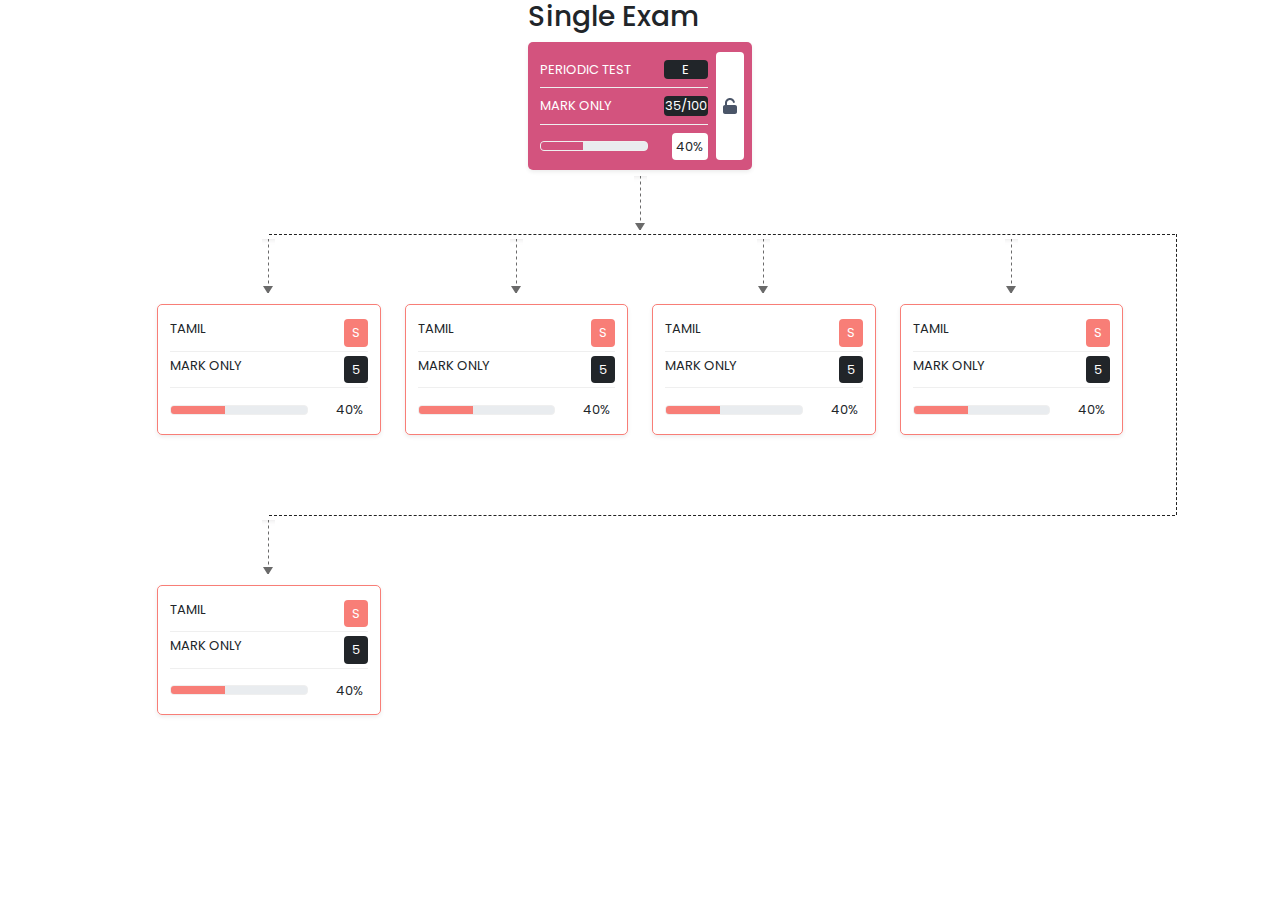
==== index.html @ 5cd8e542 "neveskip exam styles" ====
<!DOCTYPE html>
<html lang="en">
  <head>
    <meta charset="UTF-8" />
    <meta http-equiv="X-UA-Compatible" content="IE=edge" />
    <meta name="viewport" content="width=device-width, initial-scale=1.0" />
    <link rel="stylesheet" href="css/bootstrap.min.css" />
    <link rel="stylesheet" href="scss/main.css" />
    <title>Single Exam</title>
  </head>
  <body>
    <div class="container">
      <div class="row padding-bottom">
        <div class="col-md-3 mx-auto">
          <h3>Single Exam</h3>

          <div class="common-box shadow-sm bg-magenta arrow-bottom">
            <div class="row">
              <div class="col text-uppercase px-3">
                <div class="row border-bottom border-light py-2">
                  <div class="col-8 ps-0">PERIODIC TEST</div>
                  <div class="col-4 pe-0">
                    <span class="bg-dark d-block rounded text-center">E</span>
                  </div>
                </div>
                <div class="row border-bottom border-light py-2">
                  <div class="col-8 ps-0">Mark Only</div>
                  <div class="col-4 pe-0">
                    <span class="bg-dark d-block rounded text-center"
                      >35/100</span
                    >
                  </div>
                </div>
                <div class="row align-items-center mt-2">
                  <div class="col ps-0">
                    <div class="progress border border-light">
                      <div
                        class="progress-bar bg-magenta"
                        role="progressbar"
                        style="width: 40%"
                        aria-valuenow="40"
                        aria-valuemin="0"
                        aria-valuemax="100"
                      ></div>
                    </div>
                  </div>
                  <div class="col-auto pe-0">
                    <div class="bg-white rounded text-dark p-1">40%</div>
                  </div>
                </div>
              </div>
              <div
                class="col-auto d-flex align-items-center bg-white rounded ms-1 px-1"
              >
                <?xml version="1.0" ?><svg
                  fill="none"
                  height="20"
                  viewBox="0 0 20 20"
                  width="20"
                >
                  <path
                    d="M10 2C7.23858 2 5 4.23858 5 7V9C3.89543 9 3 9.89543 3 11V16C3 17.1046 3.89543 18 5 18H15C16.1046 18 17 17.1046 17 16V11C17 9.89543 16.1046 9 15 9H7V7C7 5.34315 8.34315 4 10 4C11.3940 4 12.5725 4.95512 12.9055 6.24926C13.0432 6.78411 13.5884 7.1061 14.1232 6.96844C14.4081 6.83078 14.9801 6.28559 14.8424 5.75074C14.2874 3.59442 12.3312 2 10 2Z"
                    fill="#4A5568"
                  />
                </svg>
              </div>
            </div>
          </div>
        </div>
      </div>

      <div class="row padding-top border-dashed-right">
        <div class="border-box width100"></div>

        <div class="col-md-3 mb-6">
          <div class="common-box shadow-sm orange-border-box arrow-top">
            <div class="row">
              <div class="col text-uppercase px-3">
                <div class="row border-bottom border-light py-1">
                  <div class="col ps-0">Tamil</div>
                  <div class="col-auto pe-0">
                    <span
                      class="d-block rounded text-center orange py-1 px-2 text-white"
                      >S</span
                    >
                  </div>
                </div>
                <div class="row border-bottom border-light py-1">
                  <div class="col ps-0">Mark Only</div>
                  <div class="col-auto pe-0">
                    <span
                      class="bg-dark text-white d-block rounded text-center py-1 px-2"
                      >5</span
                    >
                  </div>
                </div>
                <div class="row align-items-center mt-2">
                  <div class="col ps-0">
                    <div class="progress border border-light">
                      <div
                        class="progress-bar orange"
                        role="progressbar"
                        style="width: 40%"
                        aria-valuenow="40"
                        aria-valuemin="0"
                        aria-valuemax="100"
                      ></div>
                    </div>
                  </div>
                  <div class="col-auto pe-0">
                    <div class="bg-white rounded text-dark p-1">40%</div>
                  </div>
                </div>
              </div>
            </div>
          </div>
        </div>
        <div class="col-md-3">
          <div class="common-box shadow-sm orange-border-box arrow-top">
            <div class="row">
              <div class="col text-uppercase px-3">
                <div class="row border-bottom border-light py-1">
                  <div class="col ps-0">Tamil</div>
                  <div class="col-auto pe-0">
                    <span
                      class="d-block rounded text-center orange py-1 px-2 text-white"
                      >S</span
                    >
                  </div>
                </div>
                <div class="row border-bottom border-light py-1">
                  <div class="col ps-0">Mark Only</div>
                  <div class="col-auto pe-0">
                    <span
                      class="bg-dark text-white d-block rounded text-center py-1 px-2"
                      >5</span
                    >
                  </div>
                </div>
                <div class="row align-items-center mt-2">
                  <div class="col ps-0">
                    <div class="progress border border-light">
                      <div
                        class="progress-bar orange"
                        role="progressbar"
                        style="width: 40%"
                        aria-valuenow="40"
                        aria-valuemin="0"
                        aria-valuemax="100"
                      ></div>
                    </div>
                  </div>
                  <div class="col-auto pe-0">
                    <div class="bg-white rounded text-dark p-1">40%</div>
                  </div>
                </div>
              </div>
            </div>
          </div>
        </div>
        <div class="col-md-3">
          <div class="common-box shadow-sm orange-border-box arrow-top">
            <div class="row">
              <div class="col text-uppercase px-3">
                <div class="row border-bottom border-light py-1">
                  <div class="col ps-0">Tamil</div>
                  <div class="col-auto pe-0">
                    <span
                      class="d-block rounded text-center orange py-1 px-2 text-white"
                      >S</span
                    >
                  </div>
                </div>
                <div class="row border-bottom border-light py-1">
                  <div class="col ps-0">Mark Only</div>
                  <div class="col-auto pe-0">
                    <span
                      class="bg-dark text-white d-block rounded text-center py-1 px-2"
                      >5</span
                    >
                  </div>
                </div>
                <div class="row align-items-center mt-2">
                  <div class="col ps-0">
                    <div class="progress border border-light">
                      <div
                        class="progress-bar orange"
                        role="progressbar"
                        style="width: 40%"
                        aria-valuenow="40"
                        aria-valuemin="0"
                        aria-valuemax="100"
                      ></div>
                    </div>
                  </div>
                  <div class="col-auto pe-0">
                    <div class="bg-white rounded text-dark p-1">40%</div>
                  </div>
                </div>
              </div>
            </div>
          </div>
        </div>
        <div class="col-md-3">
          <div class="common-box shadow-sm orange-border-box arrow-top">
            <div class="row">
              <div class="col text-uppercase px-3">
                <div class="row border-bottom border-light py-1">
                  <div class="col ps-0">Tamil</div>
                  <div class="col-auto pe-0">
                    <span
                      class="d-block rounded text-center orange py-1 px-2 text-white"
                      >S</span
                    >
                  </div>
                </div>
                <div class="row border-bottom border-light py-1">
                  <div class="col ps-0">Mark Only</div>
                  <div class="col-auto pe-0">
                    <span
                      class="bg-dark text-white d-block rounded text-center py-1 px-2"
                      >5</span
                    >
                  </div>
                </div>
                <div class="row align-items-center mt-2">
                  <div class="col ps-0">
                    <div class="progress border border-light">
                      <div
                        class="progress-bar orange"
                        role="progressbar"
                        style="width: 40%"
                        aria-valuenow="40"
                        aria-valuemin="0"
                        aria-valuemax="100"
                      ></div>
                    </div>
                  </div>
                  <div class="col-auto pe-0">
                    <div class="bg-white rounded text-dark p-1">40%</div>
                  </div>
                </div>
              </div>
            </div>
          </div>
        </div>
      </div>
      <div class="row padding-top">
        <div class="border-box width100"></div>
        <div class="border-dashed-right"></div>
        <div class="col-md-3">
          <div class="common-box shadow-sm orange-border-box arrow-top">
            <div class="row">
              <div class="col text-uppercase px-3">
                <div class="row border-bottom border-light py-1">
                  <div class="col ps-0">Tamil</div>
                  <div class="col-auto pe-0">
                    <span
                      class="d-block rounded text-center orange py-1 px-2 text-white"
                      >S</span
                    >
                  </div>
                </div>
                <div class="row border-bottom border-light py-1">
                  <div class="col ps-0">Mark Only</div>
                  <div class="col-auto pe-0">
                    <span
                      class="bg-dark text-white d-block rounded text-center py-1 px-2"
                      >5</span
                    >
                  </div>
                </div>
                <div class="row align-items-center mt-2">
                  <div class="col ps-0">
                    <div class="progress border border-light">
                      <div
                        class="progress-bar orange"
                        role="progressbar"
                        style="width: 40%"
                        aria-valuenow="40"
                        aria-valuemin="0"
                        aria-valuemax="100"
                      ></div>
                    </div>
                  </div>
                  <div class="col-auto pe-0">
                    <div class="bg-white rounded text-dark p-1">40%</div>
                  </div>
                </div>
              </div>
            </div>
          </div>
        </div>
      </div>
    </div>
  </body>
</html>
---- scss/main.css ----
@import url("https://fonts.googleapis.com/css2?family=Poppins:wght@100;200;300;400;500&display=swap");
.left-nav {
  max-width: 200px;
  background: #303c42;
  position: fixed;
  height: 100vh;
}

.left-nav .nav .nav-item .nav-link {
  color: #fff;
}

.left-nav .nav .nav-item .nav-link:hover {
  background: #00a69a;
}

body {
  font-family: "Poppins", sans-serif;
  font-size: 13px;
}

.container {
  max-width: 990px;
  width: 100%;
}

.container1200 {
  max-width: 1200px;
}

.common-box {
  border-radius: 5px;
  padding: 10px 20px;
}

.common-box .progress {
  height: 10px;
}

.common-box .border-light {
  border-color: #efefef !important;
}

.red-text svg path {
  fill: #f11c2b;
}

.green-text svg path {
  fill: #00a69a;
}

.bg-magenta {
  background: #d3537e;
  color: #fff;
}

.bg-mid-gray {
  background: #d9d9d9;
}

.border-gray {
  border: 1px solid #d9d9d9;
  color: #7b7b7b;
}

.bg-dark-gray {
  background: #7b7b7b;
}

.bg-dark-gray svg path {
  fill: #7b7b7b;
}

.final-step-line {
  width: 902px;
  right: auto !important;
}

.child-border-top {
  position: relative;
}

.child-border-top:before {
  content: "";
  position: absolute;
  width: 1px;
  height: 23px;
  top: -23px;
  border-right: 1px dashed #7b7b7b;
  left: 0;
  right: 0;
  margin: auto;
}

.bg-yellow {
  background: #e6ba63;
}

.border-yellow {
  border: 1px solid #e6ba63;
}

.border-magenta {
  border: 1px solid #d3537e;
}

.orange-border-box {
  border: 1px solid #f87e77;
}

.orange {
  background: #f87e77;
}

.arrow-top {
  position: relative;
}

.arrow-top:before {
  content: "";
  height: 80px;
  position: absolute;
  background: url(../images/arrow-bottom.png) no-repeat top center;
  top: -66px;
  width: 13px;
  left: 0;
  right: 0;
  margin: auto;
}

.mb-6 {
  margin-bottom: 80px;
}

.arrow-bottom {
  position: relative;
}

.arrow-bottom:before {
  content: "";
  height: 84px;
  background: url(../images/arrow-bottom.png) no-repeat top center;
  position: absolute;
  bottom: -90px;
  width: 13px;
  left: 0;
  right: 0;
  margin: auto;
}

.border-dashed-right {
  position: relative;
}

.border-dashed-right:after {
  content: "";
  border-right: 1px dashed #212121;
  position: absolute;
  right: -42px;
  top: 0;
  bottom: 0;
}

.border-left {
  position: relative;
}

.border-left:before {
  content: "";
  position: absolute;
  border-left: 1px dashed #212121;
  width: 1px;
  top: 0;
  bottom: 90px;
}

.arrow-left {
  position: relative;
}

.arrow-left:before {
  content: "";
  background: url(../images/arrow-left.png) no-repeat right center;
  height: 10px;
  width: 40px;
  position: absolute;
  left: -45px;
  top: 0;
  bottom: 0;
  margin: auto;
}

.width-3box {
  width: 1024px;
}

.padding-top {
  padding-top: 70px;
  position: relative;
}

.border-box {
  border-top: 1px dashed #212121;
  position: absolute;
  top: 0;
  right: -40px;
  margin: auto;
}

.width100 {
  max-width: 906px;
}

.width75 {
  width: 660px;
  left: 0;
  right: 0;
}

.padding-bottom {
  padding-bottom: 64px;
}
/*# sourceMappingURL=main.css.map */
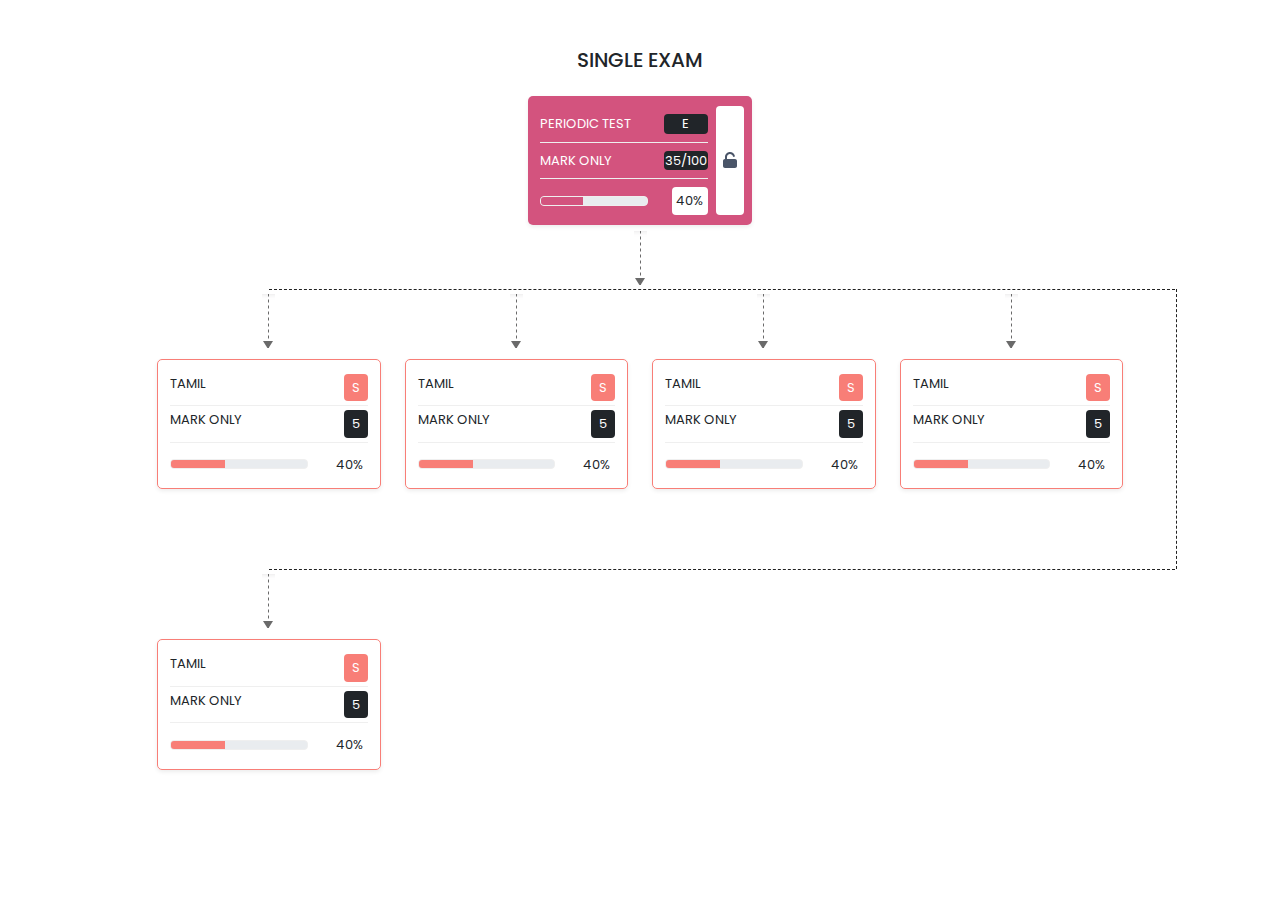
==== commit ccfd65d3: "headings" ====
--- a/index.html
+++ b/index.html
@@ -9,10 +9,12 @@
     <title>Single Exam</title>
   </head>
   <body>
-    <div class="container">
+    <div class="container mt-5">
       <div class="row padding-bottom">
         <div class="col-md-3 mx-auto">
-          <h3>Single Exam</h3>
+          <h5 class="text-uppercase text-center mb-4 font-weight-bold">
+            Single Exam
+          </h5>
 
           <div class="common-box shadow-sm bg-magenta arrow-bottom">
             <div class="row">
--- a/scss/main.css
+++ b/scss/main.css
@@ -112,6 +112,10 @@
   background: #f87e77;
 }
 
+.bg-blue {
+  background: #2777b1;
+}
+
 .arrow-top {
   position: relative;
 }
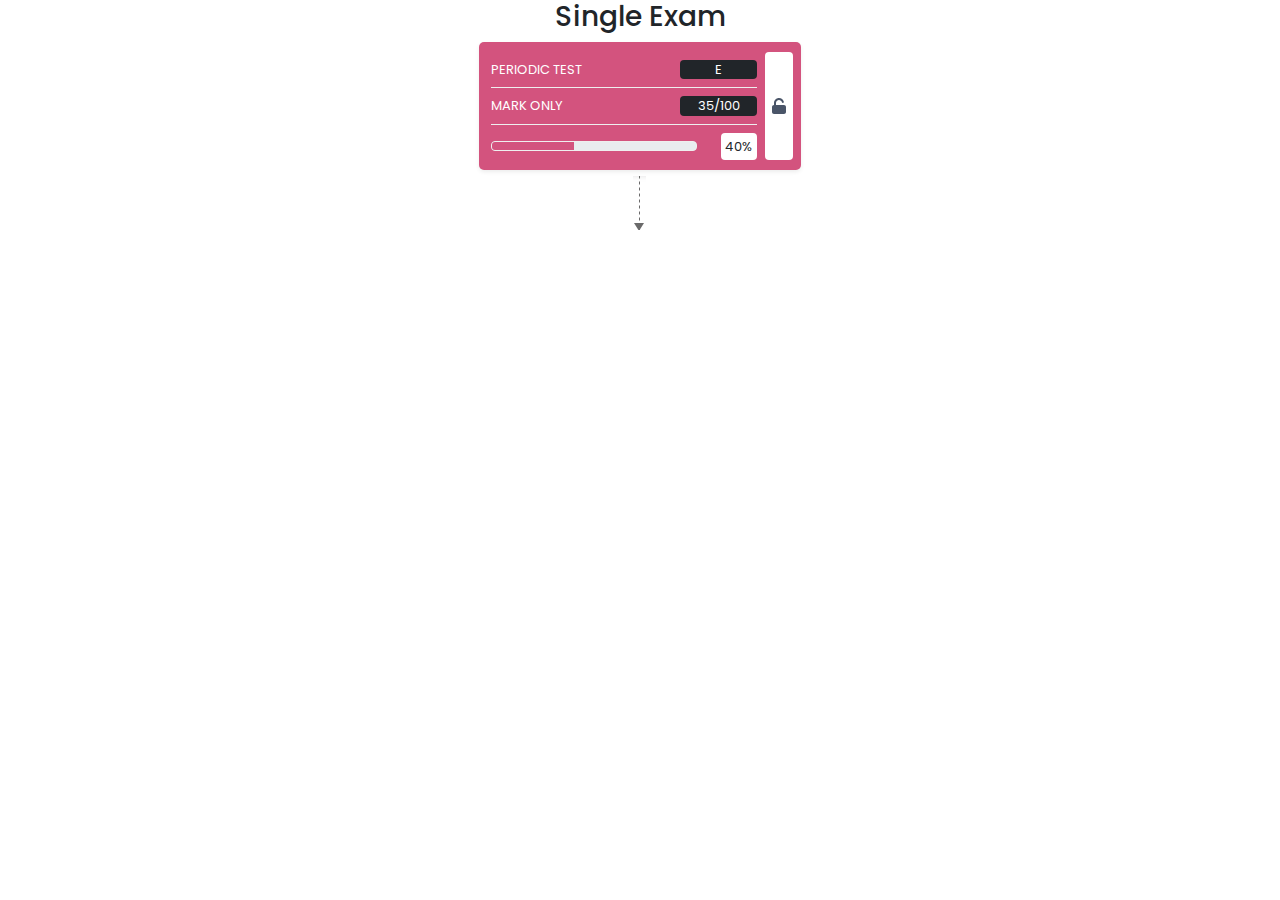
==== commit a4486d7b: "data json" ====
--- a/index.html
+++ b/index.html
@@ -9,284 +9,293 @@
     <title>Single Exam</title>
   </head>
   <body>
-    <div class="container mt-5">
+    <div class="container">
       <div class="row padding-bottom">
-        <div class="col-md-3 mx-auto">
-          <h5 class="text-uppercase text-center mb-4 font-weight-bold">
-            Single Exam
-          </h5>
+        <div class="col-md mx-auto">
+          <h3 class="text-center">Single Exam</h3>
 
-          <div class="common-box shadow-sm bg-magenta arrow-bottom">
-            <div class="row">
-              <div class="col text-uppercase px-3">
-                <div class="row border-bottom border-light py-2">
-                  <div class="col-8 ps-0">PERIODIC TEST</div>
-                  <div class="col-4 pe-0">
-                    <span class="bg-dark d-block rounded text-center">E</span>
-                  </div>
-                </div>
-                <div class="row border-bottom border-light py-2">
-                  <div class="col-8 ps-0">Mark Only</div>
-                  <div class="col-4 pe-0">
-                    <span class="bg-dark d-block rounded text-center"
-                      >35/100</span
-                    >
-                  </div>
-                </div>
-                <div class="row align-items-center mt-2">
-                  <div class="col ps-0">
-                    <div class="progress border border-light">
-                      <div
-                        class="progress-bar bg-magenta"
-                        role="progressbar"
-                        style="width: 40%"
-                        aria-valuenow="40"
-                        aria-valuemin="0"
-                        aria-valuemax="100"
-                      ></div>
-                    </div>
-                  </div>
-                  <div class="col-auto pe-0">
-                    <div class="bg-white rounded text-dark p-1">40%</div>
-                  </div>
-                </div>
-              </div>
-              <div
-                class="col-auto d-flex align-items-center bg-white rounded ms-1 px-1"
-              >
-                <?xml version="1.0" ?><svg
-                  fill="none"
-                  height="20"
-                  viewBox="0 0 20 20"
-                  width="20"
+          <a
+            class="col-md-4 mx-auto d-block position-relative text-decoration-none"
+            data-bs-toggle="collapse"
+            href="#collapseExample"
+            role="button"
+            id="singleExam"
+          >
+            <div class="common-box shadow-sm bg-magenta arrow-bottom">
+              <div class="row">
+                <div class="col text-uppercase px-3">
+                  <div class="row border-bottom border-light py-2">
+                    <div class="col-8 ps-0">PERIODIC TEST</div>
+                    <div class="col-4 pe-0">
+                      <span class="bg-dark d-block rounded text-center">E</span>
+                    </div>
+                  </div>
+                  <div class="row border-bottom border-light py-2">
+                    <div class="col-8 ps-0">Mark Only</div>
+                    <div class="col-4 pe-0">
+                      <span class="bg-dark d-block rounded text-center"
+                        >35/100</span
+                      >
+                    </div>
+                  </div>
+                  <div class="row align-items-center mt-2">
+                    <div class="col ps-0">
+                      <div class="progress border border-light">
+                        <div
+                          class="progress-bar bg-magenta"
+                          role="progressbar"
+                          style="width: 40%"
+                          aria-valuenow="40"
+                          aria-valuemin="0"
+                          aria-valuemax="100"
+                        ></div>
+                      </div>
+                    </div>
+                    <div class="col-auto pe-0">
+                      <div class="bg-white rounded text-dark p-1">40%</div>
+                    </div>
+                  </div>
+                </div>
+                <div
+                  class="col-auto d-flex align-items-center bg-white rounded ms-1 px-1"
                 >
-                  <path
-                    d="M10 2C7.23858 2 5 4.23858 5 7V9C3.89543 9 3 9.89543 3 11V16C3 17.1046 3.89543 18 5 18H15C16.1046 18 17 17.1046 17 16V11C17 9.89543 16.1046 9 15 9H7V7C7 5.34315 8.34315 4 10 4C11.3940 4 12.5725 4.95512 12.9055 6.24926C13.0432 6.78411 13.5884 7.1061 14.1232 6.96844C14.4081 6.83078 14.9801 6.28559 14.8424 5.75074C14.2874 3.59442 12.3312 2 10 2Z"
-                    fill="#4A5568"
-                  />
-                </svg>
-              </div>
-            </div>
-          </div>
+                  <?xml version="1.0" ?><svg
+                    fill="none"
+                    height="20"
+                    viewBox="0 0 20 20"
+                    width="20"
+                  >
+                    <path
+                      d="M10 2C7.23858 2 5 4.23858 5 7V9C3.89543 9 3 9.89543 3 11V16C3 17.1046 3.89543 18 5 18H15C16.1046 18 17 17.1046 17 16V11C17 9.89543 16.1046 9 15 9H7V7C7 5.34315 8.34315 4 10 4C11.3940 4 12.5725 4.95512 12.9055 6.24926C13.0432 6.78411 13.5884 7.1061 14.1232 6.96844C14.4081 6.83078 14.9801 6.28559 14.8424 5.75074C14.2874 3.59442 12.3312 2 10 2Z"
+                      fill="#4A5568"
+                    />
+                  </svg>
+                </div>
+              </div>
+            </div>
+          </a>
         </div>
       </div>
+      <div class="collapse" id="collapseExample">
+        <div class="card card-body border-0">
+          <div class="row padding-top border-dashed-right">
+            <div class="border-box width100"></div>
 
-      <div class="row padding-top border-dashed-right">
-        <div class="border-box width100"></div>
-
-        <div class="col-md-3 mb-6">
-          <div class="common-box shadow-sm orange-border-box arrow-top">
-            <div class="row">
-              <div class="col text-uppercase px-3">
-                <div class="row border-bottom border-light py-1">
-                  <div class="col ps-0">Tamil</div>
-                  <div class="col-auto pe-0">
-                    <span
-                      class="d-block rounded text-center orange py-1 px-2 text-white"
-                      >S</span
-                    >
-                  </div>
-                </div>
-                <div class="row border-bottom border-light py-1">
-                  <div class="col ps-0">Mark Only</div>
-                  <div class="col-auto pe-0">
-                    <span
-                      class="bg-dark text-white d-block rounded text-center py-1 px-2"
-                      >5</span
-                    >
-                  </div>
-                </div>
-                <div class="row align-items-center mt-2">
-                  <div class="col ps-0">
-                    <div class="progress border border-light">
-                      <div
-                        class="progress-bar orange"
-                        role="progressbar"
-                        style="width: 40%"
-                        aria-valuenow="40"
-                        aria-valuemin="0"
-                        aria-valuemax="100"
-                      ></div>
-                    </div>
-                  </div>
-                  <div class="col-auto pe-0">
-                    <div class="bg-white rounded text-dark p-1">40%</div>
+            <div class="col-md-3 mb-6">
+              <div class="common-box shadow-sm orange-border-box arrow-top">
+                <div class="row">
+                  <div class="col text-uppercase px-3">
+                    <div class="row border-bottom border-light py-1">
+                      <div class="col ps-0">Tamil</div>
+                      <div class="col-auto pe-0">
+                        <span
+                          class="d-block rounded text-center orange py-1 px-2 text-white"
+                          >S</span
+                        >
+                      </div>
+                    </div>
+                    <div class="row border-bottom border-light py-1">
+                      <div class="col ps-0">Mark Only</div>
+                      <div class="col-auto pe-0">
+                        <span
+                          class="bg-dark text-white d-block rounded text-center py-1 px-2"
+                          >5</span
+                        >
+                      </div>
+                    </div>
+                    <div class="row align-items-center mt-2">
+                      <div class="col ps-0">
+                        <div class="progress border border-light">
+                          <div
+                            class="progress-bar orange"
+                            role="progressbar"
+                            style="width: 40%"
+                            aria-valuenow="40"
+                            aria-valuemin="0"
+                            aria-valuemax="100"
+                          ></div>
+                        </div>
+                      </div>
+                      <div class="col-auto pe-0">
+                        <div class="bg-white rounded text-dark p-1">40%</div>
+                      </div>
+                    </div>
+                  </div>
+                </div>
+              </div>
+            </div>
+            <div class="col-md-3">
+              <div class="common-box shadow-sm orange-border-box arrow-top">
+                <div class="row">
+                  <div class="col text-uppercase px-3">
+                    <div class="row border-bottom border-light py-1">
+                      <div class="col ps-0">Tamil</div>
+                      <div class="col-auto pe-0">
+                        <span
+                          class="d-block rounded text-center orange py-1 px-2 text-white"
+                          >S</span
+                        >
+                      </div>
+                    </div>
+                    <div class="row border-bottom border-light py-1">
+                      <div class="col ps-0">Mark Only</div>
+                      <div class="col-auto pe-0">
+                        <span
+                          class="bg-dark text-white d-block rounded text-center py-1 px-2"
+                          >5</span
+                        >
+                      </div>
+                    </div>
+                    <div class="row align-items-center mt-2">
+                      <div class="col ps-0">
+                        <div class="progress border border-light">
+                          <div
+                            class="progress-bar orange"
+                            role="progressbar"
+                            style="width: 40%"
+                            aria-valuenow="40"
+                            aria-valuemin="0"
+                            aria-valuemax="100"
+                          ></div>
+                        </div>
+                      </div>
+                      <div class="col-auto pe-0">
+                        <div class="bg-white rounded text-dark p-1">40%</div>
+                      </div>
+                    </div>
+                  </div>
+                </div>
+              </div>
+            </div>
+            <div class="col-md-3">
+              <div class="common-box shadow-sm orange-border-box arrow-top">
+                <div class="row">
+                  <div class="col text-uppercase px-3">
+                    <div class="row border-bottom border-light py-1">
+                      <div class="col ps-0">Tamil</div>
+                      <div class="col-auto pe-0">
+                        <span
+                          class="d-block rounded text-center orange py-1 px-2 text-white"
+                          >S</span
+                        >
+                      </div>
+                    </div>
+                    <div class="row border-bottom border-light py-1">
+                      <div class="col ps-0">Mark Only</div>
+                      <div class="col-auto pe-0">
+                        <span
+                          class="bg-dark text-white d-block rounded text-center py-1 px-2"
+                          >5</span
+                        >
+                      </div>
+                    </div>
+                    <div class="row align-items-center mt-2">
+                      <div class="col ps-0">
+                        <div class="progress border border-light">
+                          <div
+                            class="progress-bar orange"
+                            role="progressbar"
+                            style="width: 40%"
+                            aria-valuenow="40"
+                            aria-valuemin="0"
+                            aria-valuemax="100"
+                          ></div>
+                        </div>
+                      </div>
+                      <div class="col-auto pe-0">
+                        <div class="bg-white rounded text-dark p-1">40%</div>
+                      </div>
+                    </div>
+                  </div>
+                </div>
+              </div>
+            </div>
+            <div class="col-md-3">
+              <div class="common-box shadow-sm orange-border-box arrow-top">
+                <div class="row">
+                  <div class="col text-uppercase px-3">
+                    <div class="row border-bottom border-light py-1">
+                      <div class="col ps-0">Tamil</div>
+                      <div class="col-auto pe-0">
+                        <span
+                          class="d-block rounded text-center orange py-1 px-2 text-white"
+                          >S</span
+                        >
+                      </div>
+                    </div>
+                    <div class="row border-bottom border-light py-1">
+                      <div class="col ps-0">Mark Only</div>
+                      <div class="col-auto pe-0">
+                        <span
+                          class="bg-dark text-white d-block rounded text-center py-1 px-2"
+                          >5</span
+                        >
+                      </div>
+                    </div>
+                    <div class="row align-items-center mt-2">
+                      <div class="col ps-0">
+                        <div class="progress border border-light">
+                          <div
+                            class="progress-bar orange"
+                            role="progressbar"
+                            style="width: 40%"
+                            aria-valuenow="40"
+                            aria-valuemin="0"
+                            aria-valuemax="100"
+                          ></div>
+                        </div>
+                      </div>
+                      <div class="col-auto pe-0">
+                        <div class="bg-white rounded text-dark p-1">40%</div>
+                      </div>
+                    </div>
                   </div>
                 </div>
               </div>
             </div>
           </div>
-        </div>
-        <div class="col-md-3">
-          <div class="common-box shadow-sm orange-border-box arrow-top">
-            <div class="row">
-              <div class="col text-uppercase px-3">
-                <div class="row border-bottom border-light py-1">
-                  <div class="col ps-0">Tamil</div>
-                  <div class="col-auto pe-0">
-                    <span
-                      class="d-block rounded text-center orange py-1 px-2 text-white"
-                      >S</span
-                    >
-                  </div>
-                </div>
-                <div class="row border-bottom border-light py-1">
-                  <div class="col ps-0">Mark Only</div>
-                  <div class="col-auto pe-0">
-                    <span
-                      class="bg-dark text-white d-block rounded text-center py-1 px-2"
-                      >5</span
-                    >
-                  </div>
-                </div>
-                <div class="row align-items-center mt-2">
-                  <div class="col ps-0">
-                    <div class="progress border border-light">
-                      <div
-                        class="progress-bar orange"
-                        role="progressbar"
-                        style="width: 40%"
-                        aria-valuenow="40"
-                        aria-valuemin="0"
-                        aria-valuemax="100"
-                      ></div>
-                    </div>
-                  </div>
-                  <div class="col-auto pe-0">
-                    <div class="bg-white rounded text-dark p-1">40%</div>
-                  </div>
-                </div>
-              </div>
-            </div>
-          </div>
-        </div>
-        <div class="col-md-3">
-          <div class="common-box shadow-sm orange-border-box arrow-top">
-            <div class="row">
-              <div class="col text-uppercase px-3">
-                <div class="row border-bottom border-light py-1">
-                  <div class="col ps-0">Tamil</div>
-                  <div class="col-auto pe-0">
-                    <span
-                      class="d-block rounded text-center orange py-1 px-2 text-white"
-                      >S</span
-                    >
-                  </div>
-                </div>
-                <div class="row border-bottom border-light py-1">
-                  <div class="col ps-0">Mark Only</div>
-                  <div class="col-auto pe-0">
-                    <span
-                      class="bg-dark text-white d-block rounded text-center py-1 px-2"
-                      >5</span
-                    >
-                  </div>
-                </div>
-                <div class="row align-items-center mt-2">
-                  <div class="col ps-0">
-                    <div class="progress border border-light">
-                      <div
-                        class="progress-bar orange"
-                        role="progressbar"
-                        style="width: 40%"
-                        aria-valuenow="40"
-                        aria-valuemin="0"
-                        aria-valuemax="100"
-                      ></div>
-                    </div>
-                  </div>
-                  <div class="col-auto pe-0">
-                    <div class="bg-white rounded text-dark p-1">40%</div>
-                  </div>
-                </div>
-              </div>
-            </div>
-          </div>
-        </div>
-        <div class="col-md-3">
-          <div class="common-box shadow-sm orange-border-box arrow-top">
-            <div class="row">
-              <div class="col text-uppercase px-3">
-                <div class="row border-bottom border-light py-1">
-                  <div class="col ps-0">Tamil</div>
-                  <div class="col-auto pe-0">
-                    <span
-                      class="d-block rounded text-center orange py-1 px-2 text-white"
-                      >S</span
-                    >
-                  </div>
-                </div>
-                <div class="row border-bottom border-light py-1">
-                  <div class="col ps-0">Mark Only</div>
-                  <div class="col-auto pe-0">
-                    <span
-                      class="bg-dark text-white d-block rounded text-center py-1 px-2"
-                      >5</span
-                    >
-                  </div>
-                </div>
-                <div class="row align-items-center mt-2">
-                  <div class="col ps-0">
-                    <div class="progress border border-light">
-                      <div
-                        class="progress-bar orange"
-                        role="progressbar"
-                        style="width: 40%"
-                        aria-valuenow="40"
-                        aria-valuemin="0"
-                        aria-valuemax="100"
-                      ></div>
-                    </div>
-                  </div>
-                  <div class="col-auto pe-0">
-                    <div class="bg-white rounded text-dark p-1">40%</div>
-                  </div>
-                </div>
-              </div>
-            </div>
-          </div>
-        </div>
-      </div>
-      <div class="row padding-top">
-        <div class="border-box width100"></div>
-        <div class="border-dashed-right"></div>
-        <div class="col-md-3">
-          <div class="common-box shadow-sm orange-border-box arrow-top">
-            <div class="row">
-              <div class="col text-uppercase px-3">
-                <div class="row border-bottom border-light py-1">
-                  <div class="col ps-0">Tamil</div>
-                  <div class="col-auto pe-0">
-                    <span
-                      class="d-block rounded text-center orange py-1 px-2 text-white"
-                      >S</span
-                    >
-                  </div>
-                </div>
-                <div class="row border-bottom border-light py-1">
-                  <div class="col ps-0">Mark Only</div>
-                  <div class="col-auto pe-0">
-                    <span
-                      class="bg-dark text-white d-block rounded text-center py-1 px-2"
-                      >5</span
-                    >
-                  </div>
-                </div>
-                <div class="row align-items-center mt-2">
-                  <div class="col ps-0">
-                    <div class="progress border border-light">
-                      <div
-                        class="progress-bar orange"
-                        role="progressbar"
-                        style="width: 40%"
-                        aria-valuenow="40"
-                        aria-valuemin="0"
-                        aria-valuemax="100"
-                      ></div>
-                    </div>
-                  </div>
-                  <div class="col-auto pe-0">
-                    <div class="bg-white rounded text-dark p-1">40%</div>
+          <div class="row padding-top">
+            <div class="border-box width100"></div>
+            <div class="border-dashed-right"></div>
+            <div class="col-md-3">
+              <div class="common-box shadow-sm orange-border-box arrow-top">
+                <div class="row">
+                  <div class="col text-uppercase px-3">
+                    <div class="row border-bottom border-light py-1">
+                      <div class="col ps-0">Tamil</div>
+                      <div class="col-auto pe-0">
+                        <span
+                          class="d-block rounded text-center orange py-1 px-2 text-white"
+                          >S</span
+                        >
+                      </div>
+                    </div>
+                    <div class="row border-bottom border-light py-1">
+                      <div class="col ps-0">Mark Only</div>
+                      <div class="col-auto pe-0">
+                        <span
+                          class="bg-dark text-white d-block rounded text-center py-1 px-2"
+                          >5</span
+                        >
+                      </div>
+                    </div>
+                    <div class="row align-items-center mt-2">
+                      <div class="col ps-0">
+                        <div class="progress border border-light">
+                          <div
+                            class="progress-bar orange"
+                            role="progressbar"
+                            style="width: 40%"
+                            aria-valuenow="40"
+                            aria-valuemin="0"
+                            aria-valuemax="100"
+                          ></div>
+                        </div>
+                      </div>
+                      <div class="col-auto pe-0">
+                        <div class="bg-white rounded text-dark p-1">40%</div>
+                      </div>
+                    </div>
                   </div>
                 </div>
               </div>
@@ -295,5 +304,11 @@
         </div>
       </div>
     </div>
+    <script
+      src="https://cdn.jsdelivr.net/npm/bootstrap@5.0.0-beta2/dist/js/bootstrap.bundle.min.js"
+      integrity="sha384-b5kHyXgcpbZJO/tY9Ul7kGkf1S0CWuKcCD38l8YkeH8z8QjE0GmW1gYU5S9FOnJ0"
+      crossorigin="anonymous"
+    ></script>
+    <script src="js/custom.js"></script>
   </body>
 </html>
--- a/scss/main.css
+++ b/scss/main.css
@@ -112,10 +112,6 @@
   background: #f87e77;
 }
 
-.bg-blue {
-  background: #2777b1;
-}
-
 .arrow-top {
   position: relative;
 }
@@ -224,4 +220,35 @@
 .padding-bottom {
   padding-bottom: 64px;
 }
+
+.panel-heading {
+  padding: 0;
+  border: 0;
+}
+
+.panel-title > a,
+.panel-title > a:active {
+  display: block;
+  padding: 15px;
+  color: #555;
+  font-size: 16px;
+  font-weight: bold;
+  text-transform: uppercase;
+  letter-spacing: 1px;
+  word-spacing: 3px;
+  text-decoration: none;
+}
+
+.panel-heading a:before {
+  font-family: "Glyphicons Halflings";
+  content: "\e114";
+  float: right;
+  -webkit-transition: all 0.5s;
+  transition: all 0.5s;
+}
+
+.panel-heading.active a:before {
+  -webkit-transform: rotate(180deg);
+  transform: rotate(180deg);
+}
 /*# sourceMappingURL=main.css.map */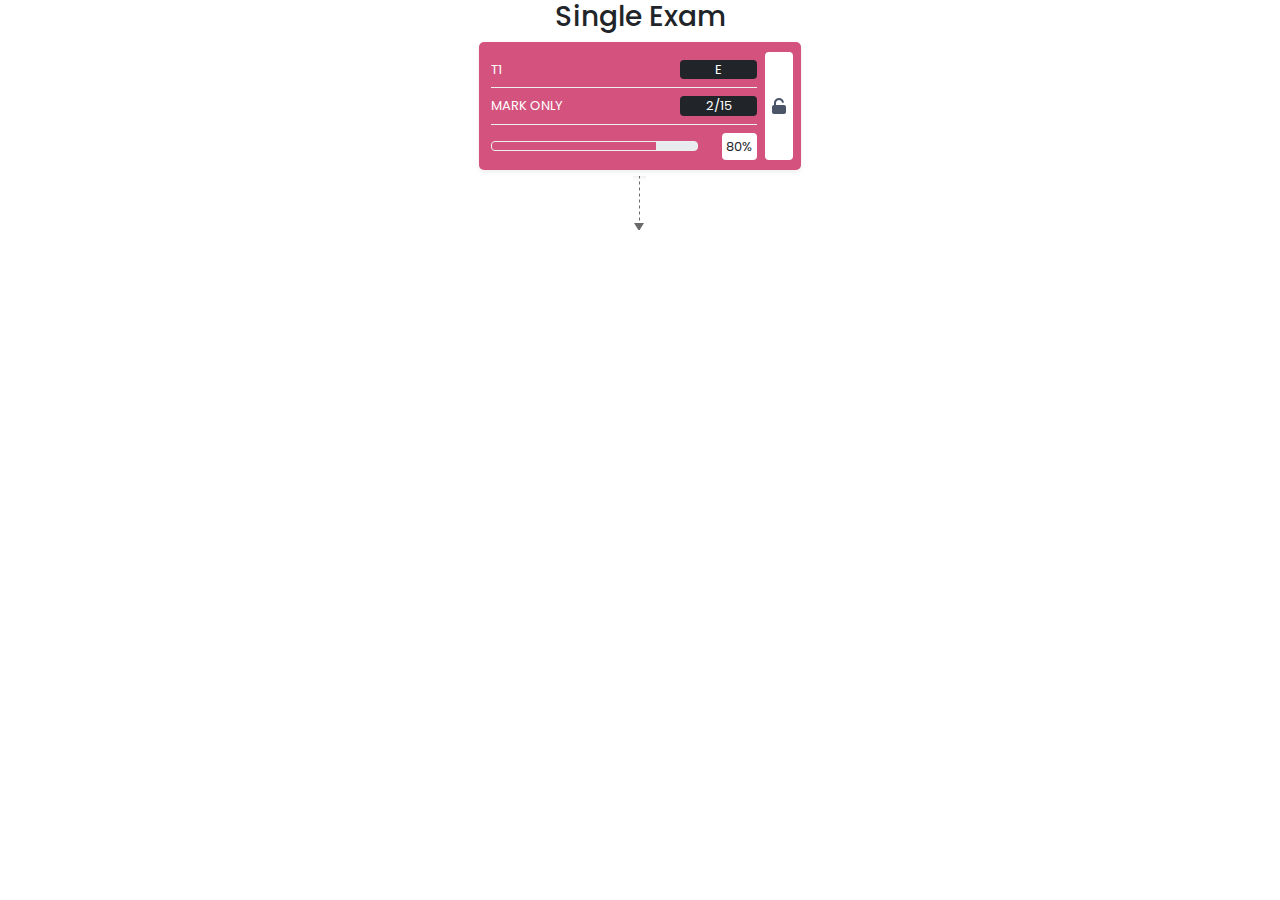
==== commit 9e4bef42: "step-5" ====
--- a/index.html
+++ b/index.html
@@ -23,48 +23,12 @@
           >
             <div class="common-box shadow-sm bg-magenta arrow-bottom">
               <div class="row">
-                <div class="col text-uppercase px-3">
-                  <div class="row border-bottom border-light py-2">
-                    <div class="col-8 ps-0">PERIODIC TEST</div>
-                    <div class="col-4 pe-0">
-                      <span class="bg-dark d-block rounded text-center">E</span>
-                    </div>
-                  </div>
-                  <div class="row border-bottom border-light py-2">
-                    <div class="col-8 ps-0">Mark Only</div>
-                    <div class="col-4 pe-0">
-                      <span class="bg-dark d-block rounded text-center"
-                        >35/100</span
-                      >
-                    </div>
-                  </div>
-                  <div class="row align-items-center mt-2">
-                    <div class="col ps-0">
-                      <div class="progress border border-light">
-                        <div
-                          class="progress-bar bg-magenta"
-                          role="progressbar"
-                          style="width: 40%"
-                          aria-valuenow="40"
-                          aria-valuemin="0"
-                          aria-valuemax="100"
-                        ></div>
-                      </div>
-                    </div>
-                    <div class="col-auto pe-0">
-                      <div class="bg-white rounded text-dark p-1">40%</div>
-                    </div>
-                  </div>
-                </div>
+                <div class="col text-uppercase px-3" id="PageParent"></div>
                 <div
                   class="col-auto d-flex align-items-center bg-white rounded ms-1 px-1"
                 >
-                  <?xml version="1.0" ?><svg
-                    fill="none"
-                    height="20"
-                    viewBox="0 0 20 20"
-                    width="20"
-                  >
+                  <?xml version="1.0" ?>
+                  <svg fill="none" height="20" viewBox="0 0 20 20" width="20">
                     <path
                       d="M10 2C7.23858 2 5 4.23858 5 7V9C3.89543 9 3 9.89543 3 11V16C3 17.1046 3.89543 18 5 18H15C16.1046 18 17 17.1046 17 16V11C17 9.89543 16.1046 9 15 9H7V7C7 5.34315 8.34315 4 10 4C11.3940 4 12.5725 4.95512 12.9055 6.24926C13.0432 6.78411 13.5884 7.1061 14.1232 6.96844C14.4081 6.83078 14.9801 6.28559 14.8424 5.75074C14.2874 3.59442 12.3312 2 10 2Z"
                       fill="#4A5568"
@@ -78,229 +42,10 @@
       </div>
       <div class="collapse" id="collapseExample">
         <div class="card card-body border-0">
-          <div class="row padding-top border-dashed-right">
-            <div class="border-box width100"></div>
-
-            <div class="col-md-3 mb-6">
-              <div class="common-box shadow-sm orange-border-box arrow-top">
-                <div class="row">
-                  <div class="col text-uppercase px-3">
-                    <div class="row border-bottom border-light py-1">
-                      <div class="col ps-0">Tamil</div>
-                      <div class="col-auto pe-0">
-                        <span
-                          class="d-block rounded text-center orange py-1 px-2 text-white"
-                          >S</span
-                        >
-                      </div>
-                    </div>
-                    <div class="row border-bottom border-light py-1">
-                      <div class="col ps-0">Mark Only</div>
-                      <div class="col-auto pe-0">
-                        <span
-                          class="bg-dark text-white d-block rounded text-center py-1 px-2"
-                          >5</span
-                        >
-                      </div>
-                    </div>
-                    <div class="row align-items-center mt-2">
-                      <div class="col ps-0">
-                        <div class="progress border border-light">
-                          <div
-                            class="progress-bar orange"
-                            role="progressbar"
-                            style="width: 40%"
-                            aria-valuenow="40"
-                            aria-valuemin="0"
-                            aria-valuemax="100"
-                          ></div>
-                        </div>
-                      </div>
-                      <div class="col-auto pe-0">
-                        <div class="bg-white rounded text-dark p-1">40%</div>
-                      </div>
-                    </div>
-                  </div>
-                </div>
-              </div>
-            </div>
-            <div class="col-md-3">
-              <div class="common-box shadow-sm orange-border-box arrow-top">
-                <div class="row">
-                  <div class="col text-uppercase px-3">
-                    <div class="row border-bottom border-light py-1">
-                      <div class="col ps-0">Tamil</div>
-                      <div class="col-auto pe-0">
-                        <span
-                          class="d-block rounded text-center orange py-1 px-2 text-white"
-                          >S</span
-                        >
-                      </div>
-                    </div>
-                    <div class="row border-bottom border-light py-1">
-                      <div class="col ps-0">Mark Only</div>
-                      <div class="col-auto pe-0">
-                        <span
-                          class="bg-dark text-white d-block rounded text-center py-1 px-2"
-                          >5</span
-                        >
-                      </div>
-                    </div>
-                    <div class="row align-items-center mt-2">
-                      <div class="col ps-0">
-                        <div class="progress border border-light">
-                          <div
-                            class="progress-bar orange"
-                            role="progressbar"
-                            style="width: 40%"
-                            aria-valuenow="40"
-                            aria-valuemin="0"
-                            aria-valuemax="100"
-                          ></div>
-                        </div>
-                      </div>
-                      <div class="col-auto pe-0">
-                        <div class="bg-white rounded text-dark p-1">40%</div>
-                      </div>
-                    </div>
-                  </div>
-                </div>
-              </div>
-            </div>
-            <div class="col-md-3">
-              <div class="common-box shadow-sm orange-border-box arrow-top">
-                <div class="row">
-                  <div class="col text-uppercase px-3">
-                    <div class="row border-bottom border-light py-1">
-                      <div class="col ps-0">Tamil</div>
-                      <div class="col-auto pe-0">
-                        <span
-                          class="d-block rounded text-center orange py-1 px-2 text-white"
-                          >S</span
-                        >
-                      </div>
-                    </div>
-                    <div class="row border-bottom border-light py-1">
-                      <div class="col ps-0">Mark Only</div>
-                      <div class="col-auto pe-0">
-                        <span
-                          class="bg-dark text-white d-block rounded text-center py-1 px-2"
-                          >5</span
-                        >
-                      </div>
-                    </div>
-                    <div class="row align-items-center mt-2">
-                      <div class="col ps-0">
-                        <div class="progress border border-light">
-                          <div
-                            class="progress-bar orange"
-                            role="progressbar"
-                            style="width: 40%"
-                            aria-valuenow="40"
-                            aria-valuemin="0"
-                            aria-valuemax="100"
-                          ></div>
-                        </div>
-                      </div>
-                      <div class="col-auto pe-0">
-                        <div class="bg-white rounded text-dark p-1">40%</div>
-                      </div>
-                    </div>
-                  </div>
-                </div>
-              </div>
-            </div>
-            <div class="col-md-3">
-              <div class="common-box shadow-sm orange-border-box arrow-top">
-                <div class="row">
-                  <div class="col text-uppercase px-3">
-                    <div class="row border-bottom border-light py-1">
-                      <div class="col ps-0">Tamil</div>
-                      <div class="col-auto pe-0">
-                        <span
-                          class="d-block rounded text-center orange py-1 px-2 text-white"
-                          >S</span
-                        >
-                      </div>
-                    </div>
-                    <div class="row border-bottom border-light py-1">
-                      <div class="col ps-0">Mark Only</div>
-                      <div class="col-auto pe-0">
-                        <span
-                          class="bg-dark text-white d-block rounded text-center py-1 px-2"
-                          >5</span
-                        >
-                      </div>
-                    </div>
-                    <div class="row align-items-center mt-2">
-                      <div class="col ps-0">
-                        <div class="progress border border-light">
-                          <div
-                            class="progress-bar orange"
-                            role="progressbar"
-                            style="width: 40%"
-                            aria-valuenow="40"
-                            aria-valuemin="0"
-                            aria-valuemax="100"
-                          ></div>
-                        </div>
-                      </div>
-                      <div class="col-auto pe-0">
-                        <div class="bg-white rounded text-dark p-1">40%</div>
-                      </div>
-                    </div>
-                  </div>
-                </div>
-              </div>
-            </div>
-          </div>
-          <div class="row padding-top">
-            <div class="border-box width100"></div>
-            <div class="border-dashed-right"></div>
-            <div class="col-md-3">
-              <div class="common-box shadow-sm orange-border-box arrow-top">
-                <div class="row">
-                  <div class="col text-uppercase px-3">
-                    <div class="row border-bottom border-light py-1">
-                      <div class="col ps-0">Tamil</div>
-                      <div class="col-auto pe-0">
-                        <span
-                          class="d-block rounded text-center orange py-1 px-2 text-white"
-                          >S</span
-                        >
-                      </div>
-                    </div>
-                    <div class="row border-bottom border-light py-1">
-                      <div class="col ps-0">Mark Only</div>
-                      <div class="col-auto pe-0">
-                        <span
-                          class="bg-dark text-white d-block rounded text-center py-1 px-2"
-                          >5</span
-                        >
-                      </div>
-                    </div>
-                    <div class="row align-items-center mt-2">
-                      <div class="col ps-0">
-                        <div class="progress border border-light">
-                          <div
-                            class="progress-bar orange"
-                            role="progressbar"
-                            style="width: 40%"
-                            aria-valuenow="40"
-                            aria-valuemin="0"
-                            aria-valuemax="100"
-                          ></div>
-                        </div>
-                      </div>
-                      <div class="col-auto pe-0">
-                        <div class="bg-white rounded text-dark p-1">40%</div>
-                      </div>
-                    </div>
-                  </div>
-                </div>
-              </div>
-            </div>
-          </div>
+          <div
+            class="row padding-top border-dashed-right single-column"
+            id="rowData"
+          ></div>
         </div>
       </div>
     </div>
